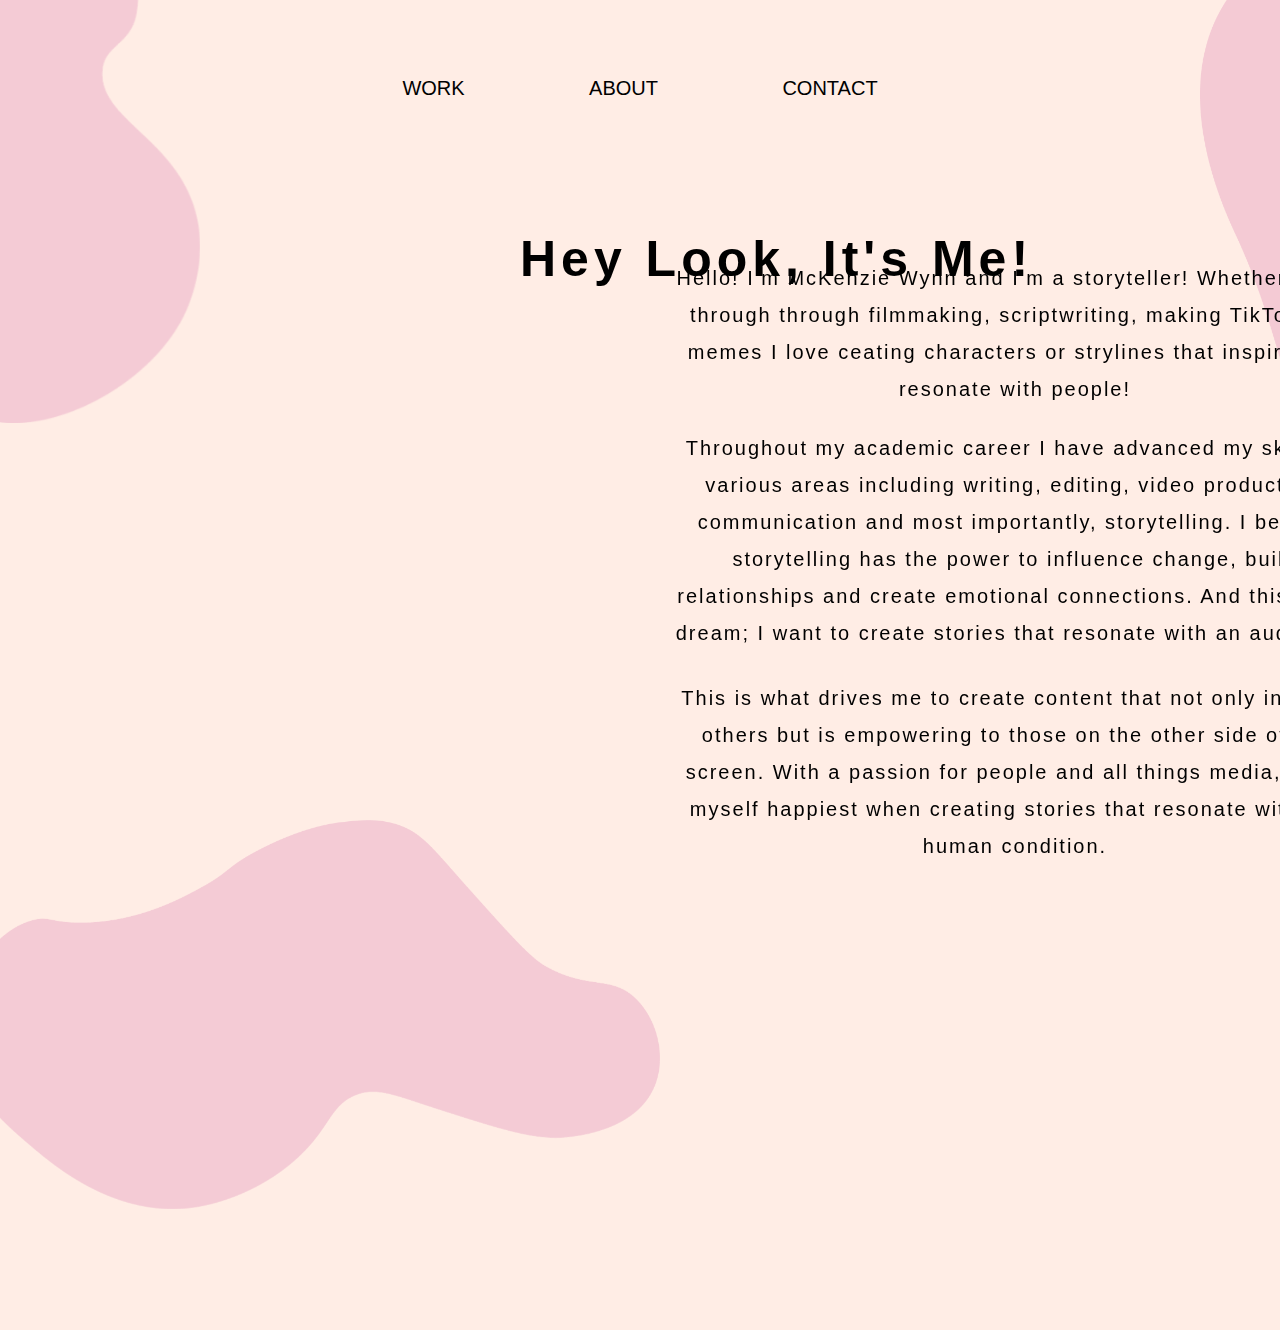
==== about.html @ 544ed7f9 "Created Home, About and Contact pages" ====
<!DOCTYPE html>
<html lang="en" dir="ltr">
  <head>
    <meta charset="utf-8">
    <title>McKenzie Wynn</title>

    <!-- Adobe Fonts -->
    <link rel="stylesheet" href="https://use.typekit.net/irq5prj.css">

    <!-- link to css stylesheet -->
    <link rel="stylesheet" href="css/styles.css" />

  </head>
  <body>
    <header>
      <nav class="menu">
        <ul>
          <li class="menu-item"><a href="#">WORK</a>
            <ul class="sub-menu">
              <li class="menu-item"><a href="Videos.html">Videos</a></li>
              <li class="menu-item"><a href="Gallery.html">Gallery</a></li>
              <li class="menu-item"><a href="Graphics.html">Graphics</a></li>
            </ul>
          </li>
          <li class="menu-item"><a href="about.html">ABOUT</a></li>
          <li class="menu-item"><a href="contact.html">CONTACT</a></li>
        </ul>
      </nav>
    </header>
    <a href="index.html">
      <img class="logo" src="images/logo.png" alt="logo" title="McKenzie's Logo" />
    </a>

<!-- Social Media Icon Links -->
  <a href="https://twitter.com/McKenzie_Wynn" target="_blank">
    <img class="twitter" src="images/twitter-logo.png" alt="twitter" title="twitter" />
  </a>

  <a href="https://www.instagram.com/mckenzie_wynn/" target="_blank">
    <img class="instagram" src="images/insta-logo.png" alt="instagram" title="instagram" />
  </a>

  <a href="https://www.linkedin.com/in/mwynn3/" target="_blank">
    <img class="linkedin" src="images/linkedin-logo.png" alt="linkedin" title="linkedin" />
  </a>
<!----------------------------->

<!-- Blob Pngs -->
  <img class="pinkblob4" src="images/pinkblob4.png" alt="pinkblob4" title="pinkblob4" />
  <img class="pinkblob3" src="images/pinkblob3.png" alt="pinkblob3" title="pinkblob3" />
  <img class="pinkblob2" src="images/pinkblob2.png" alt="pinkblob2" title="pinkblob2" />
  <img class="pinkblob1" src="images/pinkblob1.png" alt="pinkblob1" title="pinkblob1" />

<!-- My Headshot Photo -->
<img class="headshot" src="images/headshot.jpg" alt="headshot" title="headshot" />

<!-- About Page Message -->

<h1 class="about-me">Hey Look, It's Me!</h1>

<p class="about-body1">
  Hello! I’m McKenzie Wynn and I’m a storyteller! Whether that’s through through filmmaking, scriptwriting, making TikToks or memes I love ceating characters or strylines that inspire and resonate with people!</p>
<p class="about-body2">
  Throughout my academic career I have advanced my skills in various areas including writing, editing, video production, communication and most importantly, storytelling. I believe storytelling has the power to influence change, build relationships and create emotional connections. And this is my dream; I want to create stories that resonate with an audience. </p>
<p class="about-body3">
  This is what drives me to create content that not only inspires others but is empowering to those on the other side of the screen. With a passion for people and all things media, I find myself happiest when creating stories that resonate with the human condition.</p>

  <!-- Fun Facts Section -->
  <img class="line" src="images/line.png" alt="line" title="line" />

  <h2 class="education">Education</h2>
  <p class="education-body">
    University of Florida - B.S TV Production</p>

  <p class="education-body2">University of Florida - M.A Mass Communications, Social media & Web design</p>

  <h2 class="hobbies">Hobbies</h2>
  <p class="hobbies-body">
    I love playing the piano and the trumpet. I
    spent my entire undergraduate career playing
    the trumpet in the UF Gator Marching Band!
    Go Gators!</p>

  <h2 class="favmovie">Fav Movie</h2>
  <p class="favmovie-body">
    My favorite movie right now is La La Land! I love
    the story, the characters, and the meaning behind
    the movie and find myself relating to the concept of
    following your dreams.</p>

  <h2 class="currentlywatching">Currently Watching</h2>
  <p class="currentlywatching-body">
    I decided to finally start Schitt’s Creek after it’s final
    season. This show is oh, so good and is the perfect
    show to binge watch. I love finding new shows to
    watch but at the same time hate knowing that one
    day it will end. Have any recommendations? I’m
    begging you to please send them to me!</p>



  </body>
</html>
---- css/styles.css ----
/*==================================


    Universal Styling


==================================*/


*{
  margin: 0;
  padding: 0;
  border: 0;
}

@font-face {
  font-family: gopher, sans-serif;
  font-weight: 700;
  font-style: normal;
}

@font-face {
  font-family: soleil, sans-serif;
  font-weight: 300;
  font-style: normal;
}

body {
  background-color: #FFEDE5;
  font-family: soleil, sans-serif;
}


/*==================================


    Menu Styling


==================================*/

.menu ul li a:hover {
  color: white;
  text-decoration: underline;
  text-decoration-color: black;
}

.menu ul {
  list-style: none;
  margin-top: 6%;
  text-align: center;
}

.menu > ul > li {
  display: inline-block;
  position: relative;
}

.sub-menu {
  display: none;
  background-color: #808080;
  position: absolute;
}

.menu-item:hover > .sub-menu  {
  display: block;
}

.menu ul li a {
  display: block;
  text-decoration: none;
  color: black;
  font-family: gopher, sans-serif;
  margin: 0 auto;
  font-size: 20px;
  font-weight: normal;
  padding: 0 60px;
}

.logo {
  position: absolute;
  width: 200px;
  padding: 20px;
  top: 50%;
  left: 50%;
  margin-top: -540px;
  margin-left: -130px;
}

.twitter {
  padding: 30px 15px;
  width: 70px;
  position: absolute;
  margin-top: 800px;
  margin-left: 745px;
}

.instagram {
  padding: 30px 15px;
  width: 70px;
  position: absolute;
  margin-top: 800px;
  margin-left: 845px;
}

.linkedin {
  padding: 30px 15px;
  width: 70px;
  position: absolute;
  margin-top: 800px;
  margin-left: 945px;
}

/*===============================


Home Page Styling


================================*/

.theta {
  width: 750px;
  height: 550px;
  padding: 10px;
  position: fixed;
  left: 525px;
  top: 225px;
}

.blueblob1 {
  width: 600px;
  position: fixed;
  left: -100px;
  top:-130px;
}

.greenblob1 {
  width: 600px;
  position: fixed;
  left: -150px;
  top:400px;
  transform: rotate(-10deg);
}

.orangeblob1 {
  width: 800px;
  position: fixed;
  left: -40px;
  top: 820px;
}

.redblob1 {
  width: 650px;
  position: fixed;
  left: 1200px;
  top: 700px;
}

.pinkblob1 {
  width: 600px;
  position: fixed;
  left: 1200px;
  top:-100px;
  animation-name: move;
  animation-duration: 10s;
  animation-fill-mode: forwards;
}


/*===========================


About Page Styling


===========================*/
.headshot {
  padding: 40px;
  width: 600px;
  height: 600px;
  float: left;
  margin-top: 120px;
}

.pinkblob4 {
  width: 300px;
  position: fixed;
  left: -100px;
  top:-130px;
}

.pinkblob3 {
  width: 700px;
  position: fixed;
  left: -40px;
  top: 820px;
}

.pinkblob2 {
  width: 650px;
  position: fixed;
  left: 1400px;
  top: 700px;
}

.pinkblob1 {
  width: 600px;
  position: fixed;
  left: 1200px;
  top:-100px;
}

.line {
  margin-top: 120px;
  margin-left: 650px;
  padding: 40px;
  position: absolute;
  width: 5px;
  height: 600px;
}

/*=========================


About Body Text


==========================*/

.about-me {
  color: black;
  font-family: gopher, sans-serif;
  font-size: 50px;
  letter-spacing: 5px;
  margin: 40px;
  margin-left: 50px;
  padding: 20px;
  position: absolute;
}

.about-body1 {
  color: black;
  font-family: soleil, sans-serif;
  font-size: 20px;
  height: 630px;
  letter-spacing: 2px;
  line-height: 37px;
  padding: 20px;
  position: absolute;
  margin-left: 650px;
  margin-top: 140px;
  text-align: center;
  width: 690px;
}

.about-body2 {
  color: black;
  font-family: soleil, sans-serif;
  font-size: 20px;
  height: 630px;
  letter-spacing: 2px;
  line-height: 37px;
  padding: 20px;
  position: absolute;
  margin-left: 650px;
  margin-top: 310px;
  text-align: center;
  width: 690px;
}

.about-body3 {
  color: black;
  font-family: soleil, sans-serif;
  font-size: 20px;
  height: 630px;
  letter-spacing: 2px;
  line-height: 37px;
  padding: 20px;
  position: absolute;
  margin-left: 650px;
  margin-top: 560px;
  text-align: center;
  width: 690px;
}


.education{
  color: black;
  font-family: gopher, sans-serif;
  font-size: 30px;
  padding: 20px;
  position: absolute;
  margin-left: 1450px;
  margin-top: 130px;
}

.hobbies{
  color: black;
  font-family: gopher, sans-serif;
  font-size: 30px;
  padding: 20px;
  position: absolute;
  margin-left: 1470px;
  margin-top: 280px;
}

.favmovie{
  color: black;
  font-family: gopher, sans-serif;
  font-size: 30px;
  padding: 20px;
  position: absolute;
  margin-left: 1460px;
  margin-top: 420px;
}

.currentlywatching{
  color: black;
  font-family: gopher, sans-serif;
  font-size: 30px;
  padding: 20px;
  position: absolute;
  margin-left: 1410px;
  margin-top: 570px;
}

   /*=========================


   About Fun Facts


   ==========================*/

.education-body{
  color: black;
  font-family: soleil, sans-serif;
  font-size: 17px;
  padding: 20px;
  position: absolute;
  margin-left: 1375px;
  margin-top: 170px;
  width: 100%;
}

.education-body2{
  color: black;
  font-family: soleil, sans-serif;
  font-size: 17px;
  padding: 20px;
  position: absolute;
  margin-left: 1375px;
  margin-top: 205px;
}

.hobbies-body {
  color: black;
  font-family: soleil, sans-serif;
  font-size: 17px;
  padding: 20px;
  position: absolute;
  margin-left: 1375px;
  margin-top: 325px;
}

.favmovie-body {
  color: black;
  font-family: soleil, sans-serif;
  font-size: 17px;
  padding: 20px;
  position: absolute;
  margin-left: 1375px;
  margin-top: 460px;
}

.currentlywatching-body {
  color: black;
  font-family: soleil, sans-serif;
  font-size: 17px;
  padding: 20px;
  position: absolute;
  margin-left: 1375px;
  margin-top: 615px;
}


/*=========================


  Contact Page Styling

==========================*/

h1 {
  font-family: gopher, sans-serif;
  font-size: 40px;
  letter-spacing: 3px;
  position: absolute;
  top: 170px;
  left: 450px;
}

.contact-statement {
  font-family: soleil, sans-serif;
  font-size: 25px;
  letter-spacing: 1.5px;
  position: absolute;
  top: 250px;
  left: 460px;
}

.orangeblob1 {
  width: 800px;
  position: fixed;
  left: -100px;
  top: 820px;
}

.orangeblob2 {
  width: 500px;
  position: fixed;
  left: -100px;
  top:-100px;
}

.orangeblob3 {
  width: 400px;
  position: fixed;
  left: 1500px;
  top:300px;
}

.orangeblob4 {
  width: 600px;
  position: fixed;
  left: 1200px;
  top:-300px;
  transform: rotate(135deg)
}

footer {
  font-family: soleil, sans-serif;
  font-size: 10px;
  color: black;
  padding: 20px;
  text-align: right;
  margin-top: 300px;
}

/*=========================


  Contact Page Text


==========================*/

.contact-form {
  background: none;
  padding: 40px;
  max-width: 800px;
  height: 500px;
  margin: 0 auto;
  margin-top: 7%;
}

.first-name, .lastname, .email, .company, .message {
  border-bottom: solid 2px black;
  font-size: 30px;
  margin-top: 50px;
}

input[type="text"]{
  background-color: #FFEDE5;
  outline: none;
  width: 40%;
  font-size: 20px;
}

input[type="email"]{
  background-color: #FFEDE5;
  outline: none;
  width: 40%;
  font-size: 20px;
}

input[type="message"]{
  background-color: #FFEDE5;
  font-size: 20px;
  outline: none;
  width: 40%;
}

textarea {
  background-color: #FFEDE5;
  font-size: 20px;
  height: 20px;
  outline: none;
  width: 80%;
}

input[type="submit"] {
  background: #ffffff;
  color: black;
  font-size: 17px;
  padding: 10px;
  margin: 10% 88%;
  border-radius: 50px;
}

.pseudo {
  text-align: center;
  margin-top: -150px;
}

.pseudo p::first-letter {
  font-size: 25px;
}

.pseudo p:nth-child(1):first-line {
  color: #F2A444
}

.pseudo p::selection {
  background: black;
  color: white;
}

/*=========================


  Video Page Styling


==========================*/
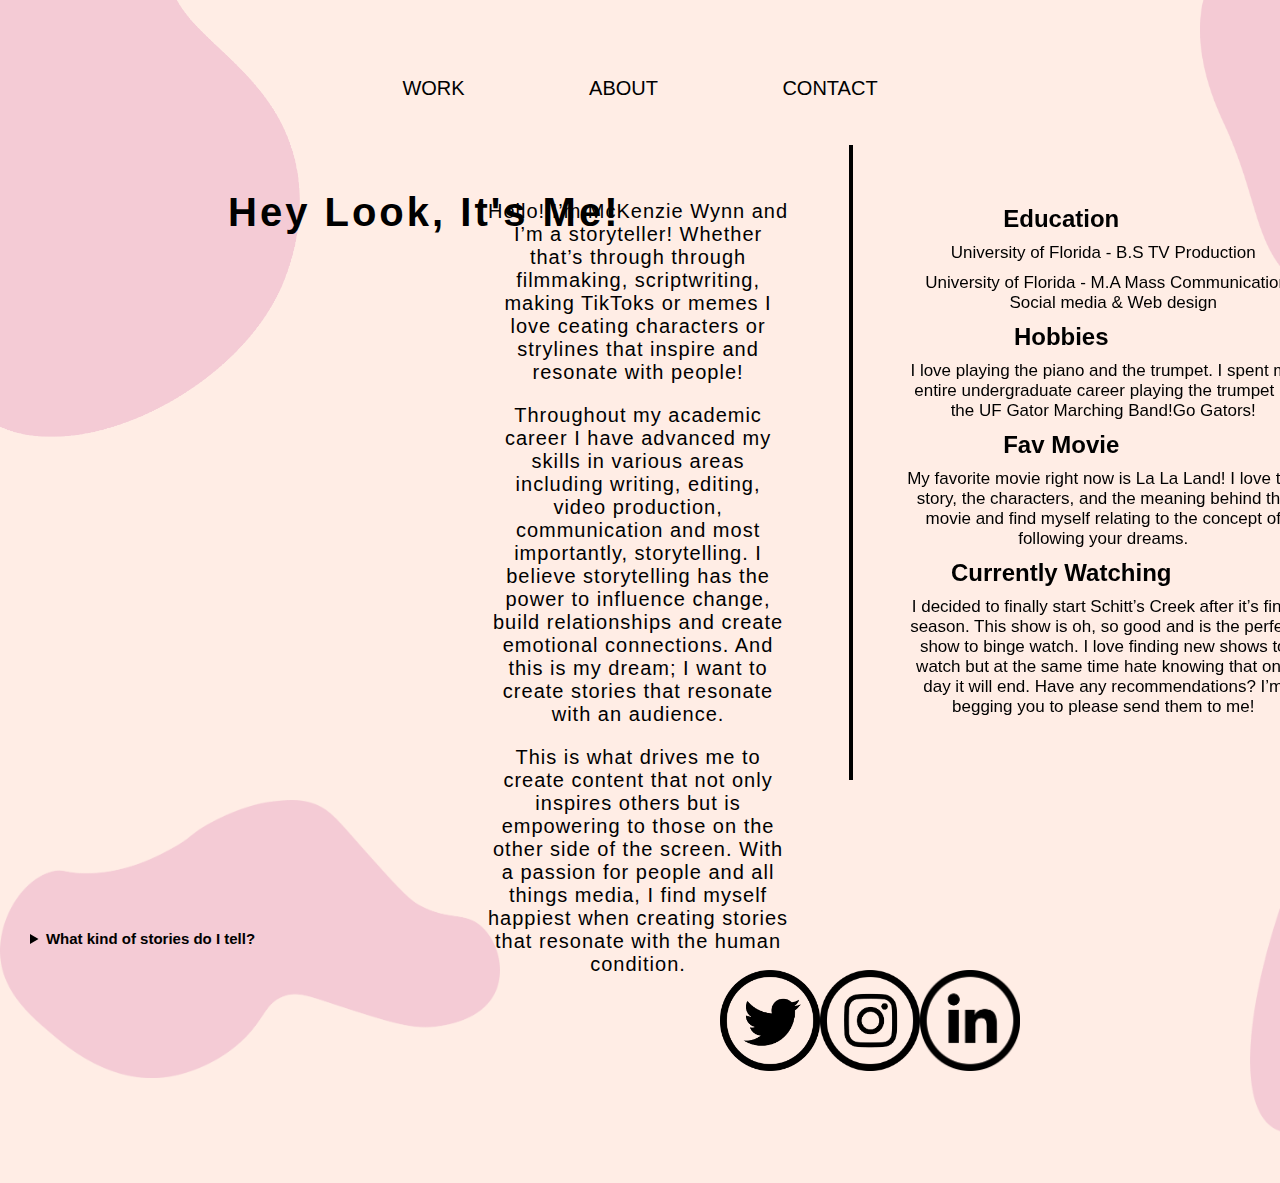
==== commit 7f4a9876: "modified" ====
--- a/about.html
+++ b/about.html
@@ -2,6 +2,9 @@
 <html lang="en" dir="ltr">
   <head>
     <meta charset="utf-8">
+    <meta name="description" content="McKenzie About Page Portfolio">
+    <meta name="keywords" content="HTML, CSS, Hobbies, Education,">
+    <meta name="author" content="McKenzie Wynn">
     <title>McKenzie Wynn</title>
 
     <!-- Adobe Fonts -->
@@ -17,9 +20,9 @@
         <ul>
           <li class="menu-item"><a href="#">WORK</a>
             <ul class="sub-menu">
-              <li class="menu-item"><a href="Videos.html">Videos</a></li>
-              <li class="menu-item"><a href="Gallery.html">Gallery</a></li>
-              <li class="menu-item"><a href="Graphics.html">Graphics</a></li>
+              <li class="menu-item"><a href="Videos.html">videos</a></li>
+              <li class="menu-item"><a href="Gallery.html">gallery</a></li>
+              <li class="menu-item"><a href="Graphics.html">graphics</a></li>
             </ul>
           </li>
           <li class="menu-item"><a href="about.html">ABOUT</a></li>
@@ -32,72 +35,118 @@
     </a>
 
 <!-- Social Media Icon Links -->
-  <a href="https://twitter.com/McKenzie_Wynn" target="_blank">
-    <img class="twitter" src="images/twitter-logo.png" alt="twitter" title="twitter" />
-  </a>
+<main>
+  <section>
+    <div class="twitter">
+      <a href="https://twitter.com/McKenzie_Wynn" target="_blank">
+        <img src="images/twitter-logo.png" alt="twitter" title="twitter" />
+      </a>
+    </div>
 
-  <a href="https://www.instagram.com/mckenzie_wynn/" target="_blank">
-    <img class="instagram" src="images/insta-logo.png" alt="instagram" title="instagram" />
-  </a>
+  <div class="instagram">
+    <a href="https://www.instagram.com/mckenzie_wynn/" target="_blank">
+      <img src="images/insta-logo.png" alt="instagram" title="instagram" />
+    </a>
+  </div>
 
-  <a href="https://www.linkedin.com/in/mwynn3/" target="_blank">
-    <img class="linkedin" src="images/linkedin-logo.png" alt="linkedin" title="linkedin" />
-  </a>
+  <div class="linkedin">
+    <a href="https://www.linkedin.com/in/mwynn3/" target="_blank">
+      <img src="images/linkedin-logo.png" alt="linkedin" title="linkedin" />
+    </a>
+  </div>
+  </section>
 <!----------------------------->
 
 <!-- Blob Pngs -->
-  <img class="pinkblob4" src="images/pinkblob4.png" alt="pinkblob4" title="pinkblob4" />
-  <img class="pinkblob3" src="images/pinkblob3.png" alt="pinkblob3" title="pinkblob3" />
-  <img class="pinkblob2" src="images/pinkblob2.png" alt="pinkblob2" title="pinkblob2" />
-  <img class="pinkblob1" src="images/pinkblob1.png" alt="pinkblob1" title="pinkblob1" />
+  <section class="blobs">
+    <div class="pinkblob4">
+      <img src="images/pinkblob4.png" alt="pinkblob4" title="pinkblob4" />
+    </div>
 
-<!-- My Headshot Photo -->
-<img class="headshot" src="images/headshot.jpg" alt="headshot" title="headshot" />
+    <div class="pinkblob3">
+      <img src="images/pinkblob3.png" alt="pinkblob3" title="pinkblob3" />
+    </div>
 
-<!-- About Page Message -->
+    <div class="pinkblob2">
+      <img src="images/pinkblob2.png" alt="pinkblob2" title="pinkblob2" />
+    </div>
 
-<h1 class="about-me">Hey Look, It's Me!</h1>
+    <div class="pinkblob1">
+      <img src="images/pinkblob1.png" alt="pinkblob1" title="pinkblob1" />
+    </div>
+  </section>
+  <!-- My Headshot Photo -->
+  <h1 class="about-me">Hey Look, It's Me!</h1>
+<div class="left">
+    <img class="headshot" src="images/headshot.jpg" alt="headshot" title="headshot" />
+</div>
 
-<p class="about-body1">
-  Hello! I’m McKenzie Wynn and I’m a storyteller! Whether that’s through through filmmaking, scriptwriting, making TikToks or memes I love ceating characters or strylines that inspire and resonate with people!</p>
-<p class="about-body2">
-  Throughout my academic career I have advanced my skills in various areas including writing, editing, video production, communication and most importantly, storytelling. I believe storytelling has the power to influence change, build relationships and create emotional connections. And this is my dream; I want to create stories that resonate with an audience. </p>
-<p class="about-body3">
-  This is what drives me to create content that not only inspires others but is empowering to those on the other side of the screen. With a passion for people and all things media, I find myself happiest when creating stories that resonate with the human condition.</p>
+<div class="middle">
+  <!-- About Page Message -->
+  <section>
+    <div class="about-body1">
+      <p>
+        Hello! I’m McKenzie Wynn and I’m a storyteller! Whether that’s through through filmmaking, scriptwriting, making TikToks or memes I love ceating characters or strylines that inspire and resonate with people!</p>
+    </div>
 
+    <div class="about-body2">
+      <p>
+      Throughout my academic career I have advanced my skills in various areas including writing, editing, video production, communication and most importantly, storytelling. I believe storytelling has the power to influence change, build relationships and create emotional connections. And this is my dream; I want to create stories that resonate with an audience.
+      </p>
+    </div>
+
+    <div class="about-body3">
+      <p>
+      This is what drives me to create content that not only inspires others but is empowering to those on the other side of the screen. With a passion for people and all things media, I find myself happiest when creating stories that resonate with the human condition.
+      </p>
+    </div>
+</div>
   <!-- Fun Facts Section -->
-  <img class="line" src="images/line.png" alt="line" title="line" />
+<div class="right">
+  <section>
+  <div  class="education">
+    <h2>Education</h2>
+  </div>
 
-  <h2 class="education">Education</h2>
-  <p class="education-body">
-    University of Florida - B.S TV Production</p>
+  <div class="education-body">
+    <p>University of Florida - B.S TV Production</p>
+  </div>
 
-  <p class="education-body2">University of Florida - M.A Mass Communications, Social media & Web design</p>
+  <div class="education-body2">
+    <p>University of Florida - M.A Mass Communications, Social media & Web design</p>
+  </div>
 
-  <h2 class="hobbies">Hobbies</h2>
-  <p class="hobbies-body">
-    I love playing the piano and the trumpet. I
-    spent my entire undergraduate career playing
-    the trumpet in the UF Gator Marching Band!
-    Go Gators!</p>
+  <div class="hobbies">
+    <h2>Hobbies</h2>
+  </div>
 
-  <h2 class="favmovie">Fav Movie</h2>
-  <p class="favmovie-body">
-    My favorite movie right now is La La Land! I love
-    the story, the characters, and the meaning behind
-    the movie and find myself relating to the concept of
-    following your dreams.</p>
+  <div class="hobbies-body">
+    <p> I love playing the piano and the trumpet. I spent my entire undergraduate career playing the trumpet in the UF Gator Marching Band!Go Gators!</p>
+  </div>
 
-  <h2 class="currentlywatching">Currently Watching</h2>
-  <p class="currentlywatching-body">
-    I decided to finally start Schitt’s Creek after it’s final
-    season. This show is oh, so good and is the perfect
-    show to binge watch. I love finding new shows to
-    watch but at the same time hate knowing that one
-    day it will end. Have any recommendations? I’m
-    begging you to please send them to me!</p>
+  <div class="favmovie">
+    <h2>Fav Movie</h2>
+  </div>
 
+  <div class="favmovie-body">
+    <p> My favorite movie right now is La La Land! I love the story, the characters, and the meaning behind the movie and find myself relating to the concept of following your dreams.</p>
+  </div>
 
+  <div class="currentlywatching">
+    <h2>Currently Watching</h2>
+  </div>
+
+  <div class="currentlywatching-body">
+    <p> I decided to finally start Schitt’s Creek after it’s final season. This show is oh, so good and is the perfect show to binge watch. I love finding new shows to watch but at the same time hate knowing that one day it will end. Have any recommendations? I’m begging you to please send them to me!</p>
+  </div>
+  </section>
+</div>
+
+  <details>
+    <summary>What kind of stories do I tell?</summary>
+    <p>While I do love writing stories, I love to turn them into visual stories! Check out my videos page and check out some of my visual stories that I have written, filmed, and edited.</p>
+  </details>
+</main>
 
   </body>
 </html>
--- a/css/styles.css
+++ b/css/styles.css
@@ -47,7 +47,7 @@
 
 .menu ul {
   list-style: none;
-  margin-top: 6%;
+  padding-top: 6%;
   text-align: center;
 }
 
@@ -59,6 +59,7 @@
 .sub-menu {
   display: none;
   background-color: #808080;
+  margin-top: 0;
   position: absolute;
 }
 
@@ -85,32 +86,53 @@
   left: 50%;
   margin-top: -540px;
   margin-left: -130px;
+  animation-name: fall;
+  animation-duration: 5s;
+  animation-fill-mode: forwards;
+}
+
+@keyframes fall {
+  from {
+    transform: translateY(-100px);
+  }
+  to {
+    transform: translateY(20px);
+  }
+}
+
+.twitter img,
+.instagram img,
+.linkedin img {
+  max-width: 100px;
+  display: inline;
 }
 
 .twitter {
-  padding: 30px 15px;
-  width: 70px;
-  position: absolute;
-  margin-top: 800px;
-  margin-left: 745px;
+  padding: 20px;
+  margin: 50px;
+  width: 40px;
+  top: 900px;
+  left: 650px;
+  position: absolute;
 }
 
 .instagram {
-  padding: 30px 15px;
-  width: 70px;
-  position: absolute;
-  margin-top: 800px;
-  margin-left: 845px;
+  padding: 20px;
+  margin: 50px;
+  width: 40px;
+  top: 900px;
+  left: 750px;
+  position: absolute;
 }
 
 .linkedin {
-  padding: 30px 15px;
-  width: 70px;
-  position: absolute;
-  margin-top: 800px;
-  margin-left: 945px;
-}
-
+  padding: 20px;
+  margin: 50px;
+  width: 40px;
+  top: 900px;
+  left: 850px;
+  position: absolute;
+}
 /*===============================
 
 
@@ -128,37 +150,42 @@
   top: 225px;
 }
 
+.blobs img{
+  max-width: 500px;
+  position: absolute;
+}
+
 .blueblob1 {
-  width: 600px;
-  position: fixed;
-  left: -100px;
-  top:-130px;
+  width: 500px;
+  position: absolute;
+  left: -2%;
+  top:-30;
 }
 
 .greenblob1 {
-  width: 600px;
-  position: fixed;
-  left: -150px;
-  top:400px;
+  width: 500px;
+  left: -5%;
+  top:23%;
+  position: absolute;
   transform: rotate(-10deg);
 }
 
 .orangeblob1 {
-  width: 800px;
-  position: fixed;
-  left: -40px;
-  top: 820px;
+  width: 500px;
+  position: absolute;
+  left: -7%;
+  top: 51%;
 }
 
 .redblob1 {
-  width: 650px;
-  position: fixed;
-  left: 1200px;
-  top: 700px;
+  position: absolute;
+  width: 500px;
+  left: 72%;
+  top: 59%;
 }
 
 .pinkblob1 {
-  width: 600px;
+  width: 500px;
   position: fixed;
   left: 1200px;
   top:-100px;
@@ -175,213 +202,192 @@
 
 
 ===========================*/
+
+.pinkblob4 img {
+  padding: 0;
+  width: 400px;
+  top: -300px;
+  left: -100px;
+  position: absolute;
+  z-index: -1;
+}
+
+.pinkblob3 img{
+  width: 500px;
+  top: 800px;
+  position: absolute;
+}
+
+.pinkblob2 img{
+  padding: 50px;
+  left: 1200px;
+  top: 650px;
+  width: 500px;
+  position: absolute;
+}
+
+.pinkblob1 img{
+  width: 400px;
+  position: absolute;
+}
+
+.left, .middle, .right {
+  width: 33%;
+  display: inline-block;
+  vertical-align: top;
+  box-sizing: border-box;
+  min-height: 635px;
+  max-width: 600px;
+  margin-top: 45px;
+}
+
+.left {
+  padding: 0;
+  position: relative;
+  z-index: -2;
+}
+
 .headshot {
   padding: 40px;
+  float: left;
   width: 600px;
-  height: 600px;
-  float: left;
-  margin-top: 120px;
-}
-
-.pinkblob4 {
-  width: 300px;
-  position: fixed;
-  left: -100px;
-  top:-130px;
-}
-
-.pinkblob3 {
-  width: 700px;
-  position: fixed;
-  left: -40px;
-  top: 820px;
-}
-
-.pinkblob2 {
-  width: 650px;
-  position: fixed;
-  left: 1400px;
-  top: 700px;
-}
-
-.pinkblob1 {
-  width: 600px;
-  position: fixed;
-  left: 1200px;
-  top:-100px;
-}
-
-.line {
-  margin-top: 120px;
-  margin-left: 650px;
-  padding: 40px;
-  position: absolute;
-  width: 5px;
-  height: 600px;
-}
+  margin-top: 45px;
+}
+
+.about-me {
+  color: black;
+  font-family: gopher, sans-serif;
+  margin: 50px;
+}
+
+details {
+  padding: 30px;
+  position: absolute;
+  top: 900px;
+  font-size: 15px;
+  font-weight: bold;
+  font-family: soleil, sans-serif;
+  width: 400px;
+}
+
 
 /*=========================
 
 
+About Fun Facts
+
+
+==========================*/
+
+.right {
+  border-left: 4px solid black;
+  padding-left: 50px;
+  padding: 50px;
+  max-width: 400px;
+  text-align: center;
+  position: absolute;
+}
+
+.education {
+  color: black;
+  font-family: gopher, sans-serif;
+  width: 100%;
+  margin: 10px;
+}
+
+.hobbies {
+  color: black;
+  font-family: gopher, sans-serif;
+  width: 100%;
+  margin: 10px;
+}
+
+.favmovie {
+  color: black;
+  font-family: gopher, sans-serif;
+  width: 100%;
+  margin: 10px;
+}
+
+.currentlywatching {
+  color: black;
+  font-family: gopher, sans-serif;
+  width: 100%;
+  margin: 10px;
+}
+
+.education-body{
+  color: black;
+  font-family: soleil, sans-serif;
+  font-size: 17px;
+  width: 400px;
+}
+
+.education-body2{
+  color: black;
+  font-family: soleil, sans-serif;
+  font-size: 17px;
+  margin: 10px;
+  width: 400px;
+}
+
+.hobbies-body {
+  color: black;
+  font-family: soleil, sans-serif;
+  font-size: 17px;
+  width: 400px;
+}
+
+.favmovie-body {
+  color: black;
+  font-family: soleil, sans-serif;
+  font-size: 17px;
+  width: 400px;
+}
+
+.currentlywatching-body {
+  color: black;
+  font-family: soleil, sans-serif;
+  font-size: 17px;
+  width: 400px;
+}
+
+
+/*=========================
+
+
 About Body Text
 
 
 ==========================*/
 
-.about-me {
-  color: black;
-  font-family: gopher, sans-serif;
-  font-size: 50px;
-  letter-spacing: 5px;
-  margin: 40px;
-  margin-left: 50px;
-  padding: 20px;
-  position: absolute;
+.middle {
+  font-family: soleil, sans-serif;
+  text-align: center;
+  padding: 80px 60px;
+  margin: 20px 0;
+  letter-spacing: 1px;
 }
 
 .about-body1 {
   color: black;
   font-family: soleil, sans-serif;
   font-size: 20px;
-  height: 630px;
-  letter-spacing: 2px;
-  line-height: 37px;
-  padding: 20px;
-  position: absolute;
-  margin-left: 650px;
-  margin-top: 140px;
-  text-align: center;
-  width: 690px;
+  width: 100%;
 }
 
 .about-body2 {
   color: black;
   font-family: soleil, sans-serif;
   font-size: 20px;
-  height: 630px;
-  letter-spacing: 2px;
-  line-height: 37px;
-  padding: 20px;
-  position: absolute;
-  margin-left: 650px;
-  margin-top: 310px;
-  text-align: center;
-  width: 690px;
+  margin: 20px 0;
 }
 
 .about-body3 {
   color: black;
   font-family: soleil, sans-serif;
   font-size: 20px;
-  height: 630px;
-  letter-spacing: 2px;
-  line-height: 37px;
-  padding: 20px;
-  position: absolute;
-  margin-left: 650px;
-  margin-top: 560px;
-  text-align: center;
-  width: 690px;
-}
-
-
-.education{
-  color: black;
-  font-family: gopher, sans-serif;
-  font-size: 30px;
-  padding: 20px;
-  position: absolute;
-  margin-left: 1450px;
-  margin-top: 130px;
-}
-
-.hobbies{
-  color: black;
-  font-family: gopher, sans-serif;
-  font-size: 30px;
-  padding: 20px;
-  position: absolute;
-  margin-left: 1470px;
-  margin-top: 280px;
-}
-
-.favmovie{
-  color: black;
-  font-family: gopher, sans-serif;
-  font-size: 30px;
-  padding: 20px;
-  position: absolute;
-  margin-left: 1460px;
-  margin-top: 420px;
-}
-
-.currentlywatching{
-  color: black;
-  font-family: gopher, sans-serif;
-  font-size: 30px;
-  padding: 20px;
-  position: absolute;
-  margin-left: 1410px;
-  margin-top: 570px;
-}
-
-   /*=========================
-
-
-   About Fun Facts
-
-
-   ==========================*/
-
-.education-body{
-  color: black;
-  font-family: soleil, sans-serif;
-  font-size: 17px;
-  padding: 20px;
-  position: absolute;
-  margin-left: 1375px;
-  margin-top: 170px;
   width: 100%;
-}
-
-.education-body2{
-  color: black;
-  font-family: soleil, sans-serif;
-  font-size: 17px;
-  padding: 20px;
-  position: absolute;
-  margin-left: 1375px;
-  margin-top: 205px;
-}
-
-.hobbies-body {
-  color: black;
-  font-family: soleil, sans-serif;
-  font-size: 17px;
-  padding: 20px;
-  position: absolute;
-  margin-left: 1375px;
-  margin-top: 325px;
-}
-
-.favmovie-body {
-  color: black;
-  font-family: soleil, sans-serif;
-  font-size: 17px;
-  padding: 20px;
-  position: absolute;
-  margin-left: 1375px;
-  margin-top: 460px;
-}
-
-.currentlywatching-body {
-  color: black;
-  font-family: soleil, sans-serif;
-  font-size: 17px;
-  padding: 20px;
-  position: absolute;
-  margin-left: 1375px;
-  margin-top: 615px;
 }
 
 
@@ -396,9 +402,11 @@
   font-family: gopher, sans-serif;
   font-size: 40px;
   letter-spacing: 3px;
-  position: absolute;
-  top: 170px;
-  left: 450px;
+  padding: 5px 50px;
+  left: 10%;
+  top: 15%;
+  position: absolute;
+  z-index: 9999999;
 }
 
 .contact-statement {
@@ -408,32 +416,33 @@
   position: absolute;
   top: 250px;
   left: 460px;
+  z-index: 999999;
 }
 
 .orangeblob1 {
-  width: 800px;
-  position: fixed;
-  left: -100px;
-  top: 820px;
+  width: 500px;
+  position: absolute;
+  left: -7%;
+  top: 51%;
 }
 
 .orangeblob2 {
-  width: 500px;
-  position: fixed;
-  left: -100px;
-  top:-100px;
+  width: 400px;
+  position: absolute;
+  left: 0;
+  top: -20%;
 }
 
 .orangeblob3 {
   width: 400px;
-  position: fixed;
-  left: 1500px;
-  top:300px;
+  position: absolute;
+  left: 77.2%;
+  top: 32%;
 }
 
 .orangeblob4 {
-  width: 600px;
-  position: fixed;
+  width: 500px;
+  position: absolute;
   left: 1200px;
   top:-300px;
   transform: rotate(135deg)
@@ -441,11 +450,13 @@
 
 footer {
   font-family: soleil, sans-serif;
+  position: absolute;
   font-size: 10px;
   color: black;
-  padding: 20px;
-  text-align: right;
+  padding: 20px 50px;
   margin-top: 300px;
+  top:65%;
+  left:80%
 }
 
 /*=========================
@@ -534,3 +545,244 @@
 
 
 ==========================*/
+
+.blueblob1 {
+  width: 500px;
+  position: absolute;
+  left: -2%;
+  top:-10%;
+}
+
+.blueblob2 {
+  width: 500px;
+  position: fixed;
+  left: -5%;
+  top: 70%;
+}
+
+.blueblob3 {
+  width: 500px;
+  position: fixed;
+  left: 72%;
+  top: 52%;
+}
+
+.blueblob4 {
+  width: 500px;
+  position: absolute;
+  left: 72%;
+  top:-20%;
+}
+
+.blackline {
+  margin-top: 0px;
+  margin-left: 747px;
+  padding: 40px;
+  position: absolute;
+  width: 100px;
+  height: 700px;
+}
+
+/*=========================
+
+
+  Video Page Content
+
+
+==========================*/
+
+.backtoourroots {
+  position: absolute;
+  margin-left: 940px;
+  margin-top: 50px;
+  width: 350px;
+  height: 250px;
+}
+
+.medical {
+  position: absolute;
+  margin-left: 475px;
+  margin-top: 300px;
+  width: 350px;
+  height: 250px;
+}
+
+.itammy {
+  position: absolute;
+  margin-left: 940px;
+  margin-top: 500px;
+  width: 350px;
+  height: 250px;
+}
+
+.movietitles {
+  max-width: 400px;
+  font-family: soleil, sans-serif;
+  position: relative;
+}
+.fff {
+  width: 400px;
+  font-family: soleil, sans-serif;
+  position: relative;
+  left: 120%;
+  margin-top: 50%;
+}
+
+.austin {
+  width: 400px;
+  font-family: soleil, sans-serif;
+  position: relative;
+  left: 250%;
+  margin-top: 50%;
+}
+
+.tammy {
+  width: 400px;
+  color: black;
+  font-family: soleil, sans-serif;
+  position: relative;
+  left: 90%;
+  margin-top: 90%;
+}
+
+
+/*=========================
+
+
+  Gallery Page content
+
+
+==========================*/
+.gallery {
+  max-width: 300px;
+  margin: 50px 50px;
+  display: inline;
+  justify-content: center;
+  align-items: flex-start;
+  flex-wrap: wrap;
+  flex-direction: column;
+}
+
+.gallery a {
+  flex: 1 50%;
+}
+
+.gallery img {
+  transition: 1s;
+  padding: 20px;
+  width: 400px;
+}
+
+.gallery img:hover {
+  filter: grayscale(100%);
+  transform: scale(1.1);
+}
+
+.greenyblob1 {
+  width: 200px;
+  position: absolute;
+  left: -2%;
+  top:-40%;
+  z-index: -1
+}
+
+.greenblob2 {
+  width: 500px;
+  position: absolute;
+  left: 0%;
+  top: 75%;
+  z-index: -1
+}
+
+.greenblob3 {
+  width: 500px;
+  position: absolute;
+  left: 72%;
+  top: 75%;
+  z-index: -1
+}
+
+.greenblob4 {
+  width: 500px;
+  position: absolute;
+  left: 72%;
+  top:-20%;
+  z-index: -1
+}
+
+
+/*=======================
+
+ Graphics Styling
+
+=======================*/
+.redblob1 {
+  width: 500px;
+  left: 72%;
+  top: 59%;
+}
+
+.redblob2 {
+  width: 400px;
+  position: absolute;
+  left: 0;
+  top: -20%;
+}
+
+.redblob3 {
+  width: 300px;
+  position: absolute;
+  left: 0;
+  top: 72%;
+}
+
+.redblob4 {
+  width: 300px;
+  position: absolute;
+  left: 44%;
+  top:10;
+  transform: rotate(-90deg);
+  z-index: -1;
+}
+
+/*=======================
+
+
+
+Graphics Content
+
+
+======================*/
+
+.graphics {
+  max-width: 300px;
+  display: inline-block;
+  margin: 70px;
+  padding: 50px;
+}
+
+.music2 {
+  position: relative;
+  left: 70%
+}
+
+.seven {
+  position: relative;
+  left: 38%;
+}
+
+.music3 {
+  position: absolute;
+  left: 70%;
+  top: 65%;
+}
+
+.graphics img:hover {
+filter: brightness(50%);
+transform: scale(1.1);
+}
+
+.graphics img {
+  transition: 1s;
+  padding: 20px;
+}
